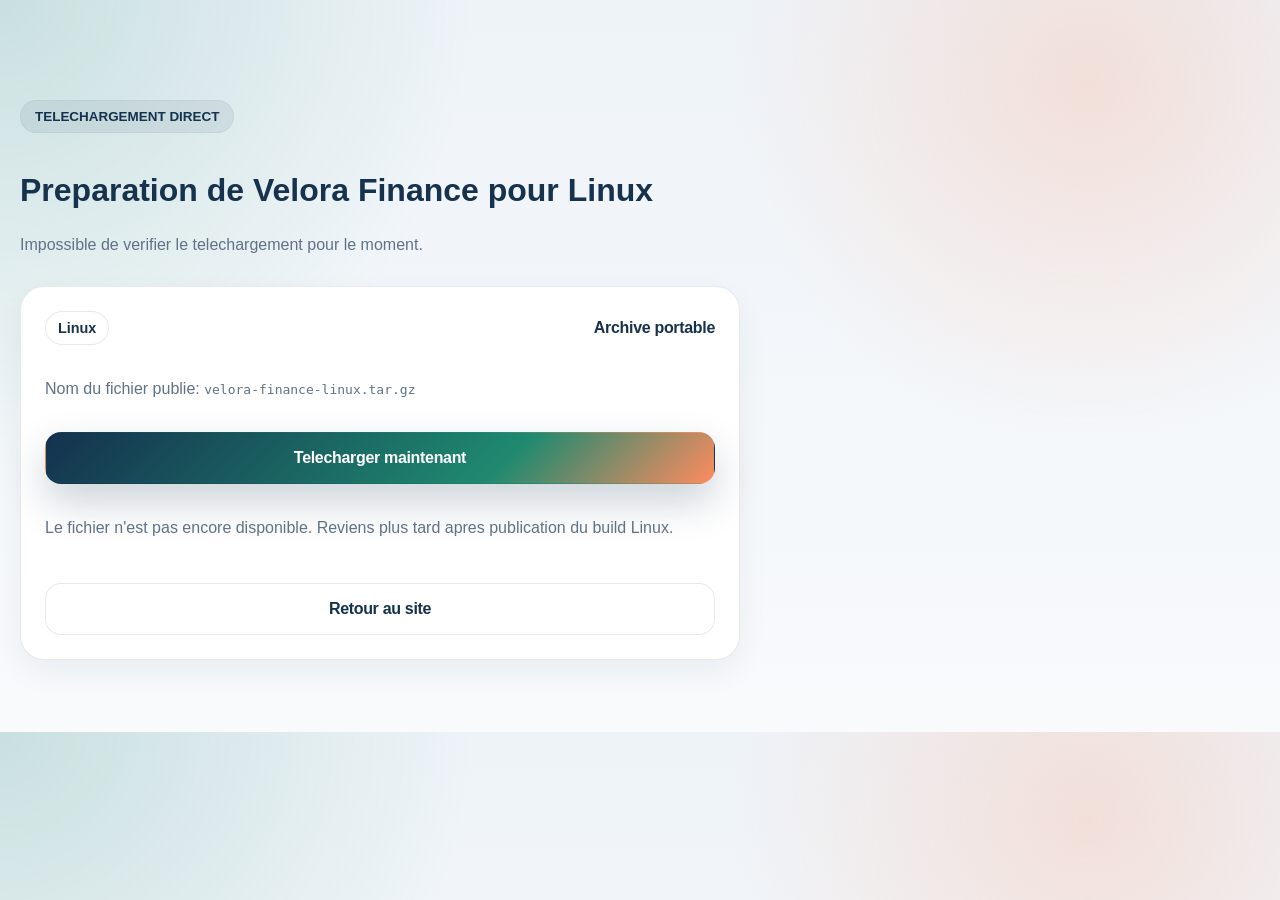
==== website/telecharger/linux.html @ 0680df42 "feat: initial Velora Finance release" ====
<!DOCTYPE html>
<html lang="fr">
<head>
    <meta charset="UTF-8">
    <meta name="viewport" content="width=device-width, initial-scale=1.0">
    <title>Telechargement Linux | Velora Finance</title>
    <link rel="icon" type="image/svg+xml" href="../logo.svg">
    <link rel="stylesheet" href="../styles.css">
</head>
<body>
    <div class="page-shell">
        <main class="section" data-download-platform="linux">
            <div class="section-head">
                <span class="eyebrow">Telechargement direct</span>
                <h1>Preparation de Velora Finance pour Linux</h1>
                <p data-download-status>Verification du binaire Linux en cours...</p>
            </div>
            <div class="download-card" style="max-width: 720px; margin-top: 28px;">
                <div class="download-top">
                    <span class="os-pill">Linux</span>
                    <strong>Archive portable</strong>
                </div>
                <p>Nom du fichier publie: <code data-download-filename>velora-finance-linux.tar.gz</code></p>
                <a class="button button-primary" href="/" data-download-link hidden>Telecharger maintenant</a>
                <p data-download-waiting hidden>Le fichier n'est pas encore disponible. Reviens plus tard apres publication du build Linux.</p>
                <a class="button button-secondary" href="../index.html" style="margin-top: 12px;">Retour au site</a>
            </div>
        </main>
    </div>
    <script src="../download.js"></script>
</body>
</html>
---- website/styles.css ----
:root {
    --navy: #14314e;
    --navy-deep: #0d2237;
    --teal: #1f8a70;
    --coral: #ff8b5e;
    --gold: #f2c572;
    --paper: #f4f6fa;
    --surface: #ffffff;
    --surface-soft: rgba(255, 255, 255, 0.7);
    --text: #17324d;
    --muted: #607287;
    --border: rgba(20, 49, 78, 0.1);
    --shadow: 0 28px 80px rgba(13, 34, 55, 0.12);
}

* {
    box-sizing: border-box;
}

html {
    scroll-behavior: smooth;
}

body {
    margin: 0;
    background:
        radial-gradient(circle at top left, rgba(31, 138, 112, 0.18), transparent 32%),
        radial-gradient(circle at 85% 12%, rgba(255, 139, 94, 0.2), transparent 28%),
        linear-gradient(180deg, #eef3f8 0%, #f8fafc 100%);
    color: var(--text);
    font-family: "Manrope", "Segoe UI", sans-serif;
}

a {
    color: inherit;
    text-decoration: none;
}

.page-shell {
    width: min(1240px, calc(100% - 40px));
    margin: 0 auto;
    padding: 20px 0 72px;
}

.site-header {
    display: flex;
    align-items: center;
    justify-content: space-between;
    gap: 24px;
    padding: 16px 0 24px;
}

.brand {
    display: inline-flex;
    align-items: center;
    gap: 14px;
}

.brand strong,
.brand span,
.site-nav a,
.hero-copy h1,
.section-head h2,
.feature-card h3,
.download-top strong,
.faq-list h3,
.check-list li,
.hero-badges span,
.button {
    letter-spacing: -0.02em;
}

.brand strong {
    display: block;
    font-family: "Space Grotesk", sans-serif;
    font-size: 1.05rem;
}

.brand span {
    display: block;
    color: var(--muted);
    font-size: 0.92rem;
}

.brand-mark {
    width: 50px;
    height: 50px;
    border-radius: 16px;
    box-shadow: 0 16px 30px rgba(31, 138, 112, 0.2);
}

.site-nav {
    display: flex;
    gap: 20px;
    flex-wrap: wrap;
}

.site-nav a {
    color: var(--muted);
    font-weight: 700;
    font-size: 0.96rem;
}

.hero {
    display: grid;
    grid-template-columns: 1.05fr 0.95fr;
    gap: 28px;
    align-items: center;
    padding: 24px 0 40px;
}

.eyebrow {
    display: inline-flex;
    align-items: center;
    gap: 8px;
    margin-bottom: 18px;
    padding: 8px 14px;
    background: rgba(20, 49, 78, 0.08);
    border: 1px solid rgba(20, 49, 78, 0.05);
    border-radius: 999px;
    color: var(--navy);
    font-size: 0.84rem;
    font-weight: 800;
    text-transform: uppercase;
}

.hero-copy h1 {
    max-width: 12ch;
    margin: 0;
    font-family: "Space Grotesk", sans-serif;
    font-size: clamp(2.7rem, 5vw, 4.8rem);
    line-height: 0.95;
}

.hero-text,
.section-head p,
.feature-card p,
.download-card p,
.faq-list p,
.section-highlight p {
    color: var(--muted);
    line-height: 1.7;
}

.hero-text {
    max-width: 56ch;
    margin: 20px 0 0;
    font-size: 1.05rem;
}

.hero-actions {
    display: flex;
    gap: 14px;
    flex-wrap: wrap;
    margin-top: 28px;
}

.button {
    display: inline-flex;
    align-items: center;
    justify-content: center;
    min-height: 52px;
    padding: 0 22px;
    border-radius: 16px;
    border: 1px solid transparent;
    font-weight: 800;
    transition: transform 160ms ease, box-shadow 160ms ease, background 160ms ease;
}

.button:hover {
    transform: translateY(-1px);
}

.button-primary {
    background: linear-gradient(135deg, var(--navy) 0%, var(--teal) 68%, var(--coral) 100%);
    color: #ffffff;
    box-shadow: 0 18px 40px rgba(20, 49, 78, 0.22);
}

.button-secondary {
    background: rgba(255, 255, 255, 0.82);
    border-color: var(--border);
    color: var(--navy);
}

.hero-badges {
    display: flex;
    gap: 10px;
    flex-wrap: wrap;
    margin-top: 24px;
}

.hero-badges span,
.os-pill {
    display: inline-flex;
    align-items: center;
    min-height: 34px;
    padding: 0 12px;
    border-radius: 999px;
    background: rgba(255, 255, 255, 0.8);
    border: 1px solid var(--border);
    font-size: 0.9rem;
    font-weight: 700;
}

.hero-preview {
    position: relative;
}

.hero-preview::before,
.hero-preview::after {
    content: "";
    position: absolute;
    inset: auto;
    border-radius: 999px;
    filter: blur(10px);
}

.hero-preview::before {
    width: 180px;
    height: 180px;
    right: 22px;
    top: -20px;
    background: rgba(255, 139, 94, 0.24);
}

.hero-preview::after {
    width: 220px;
    height: 220px;
    left: -20px;
    bottom: -18px;
    background: rgba(31, 138, 112, 0.16);
}

.preview-window {
    position: relative;
    overflow: hidden;
    background: rgba(255, 255, 255, 0.82);
    border: 1px solid rgba(255, 255, 255, 0.9);
    border-radius: 28px;
    box-shadow: var(--shadow);
    backdrop-filter: blur(14px);
}

.preview-topbar {
    display: flex;
    gap: 8px;
    padding: 14px 18px;
    border-bottom: 1px solid rgba(20, 49, 78, 0.08);
}

.preview-topbar span {
    width: 11px;
    height: 11px;
    border-radius: 50%;
    background: rgba(20, 49, 78, 0.18);
}

.preview-content {
    display: grid;
    grid-template-columns: 84px 1fr;
    min-height: 540px;
}

.preview-sidebar {
    display: flex;
    flex-direction: column;
    align-items: center;
    gap: 14px;
    padding: 20px 0;
    background: linear-gradient(180deg, rgba(20, 49, 78, 0.96), rgba(13, 34, 55, 0.98));
}

.preview-logo {
    display: grid;
    place-items: center;
    width: 48px;
    height: 48px;
    border-radius: 16px;
    background: linear-gradient(135deg, var(--teal), var(--coral));
    color: #ffffff;
    font-family: "Space Grotesk", sans-serif;
    font-size: 1.4rem;
    font-weight: 700;
}

.preview-nav-item {
    width: 46px;
    height: 10px;
    border-radius: 999px;
    background: rgba(255, 255, 255, 0.18);
}

.preview-nav-item.active {
    background: var(--gold);
}

.preview-main {
    padding: 22px;
    background:
        linear-gradient(180deg, rgba(255, 255, 255, 0.68), rgba(255, 255, 255, 0.98)),
        linear-gradient(135deg, rgba(31, 138, 112, 0.08), rgba(255, 139, 94, 0.08));
}

.preview-grid {
    display: grid;
    grid-template-columns: repeat(3, minmax(0, 1fr));
    gap: 14px;
}

.preview-card,
.preview-chart,
.mini-panel,
.feature-card,
.download-card,
.highlight-panel,
.faq-list article {
    border: 1px solid var(--border);
    border-radius: 24px;
    background: var(--surface);
    box-shadow: 0 12px 30px rgba(20, 49, 78, 0.06);
}

.preview-card {
    padding: 16px;
}

.preview-card span,
.chart-header small,
.mini-panel span,
.download-card small {
    color: var(--muted);
}

.preview-card strong {
    display: block;
    margin: 10px 0 4px;
    font-size: 1.22rem;
}

.preview-chart {
    margin-top: 16px;
    padding: 16px;
}

.chart-header {
    display: flex;
    justify-content: space-between;
    gap: 12px;
    font-weight: 800;
}

.chart-lines {
    position: relative;
    height: 150px;
    margin-top: 18px;
    border-radius: 18px;
    background:
        linear-gradient(180deg, rgba(20, 49, 78, 0.02) 0%, rgba(20, 49, 78, 0) 100%),
        repeating-linear-gradient(
            to top,
            rgba(20, 49, 78, 0.06) 0,
            rgba(20, 49, 78, 0.06) 1px,
            transparent 1px,
            transparent 36px
        );
}

.chart-lines .line {
    position: absolute;
    inset: 24px 18px 24px 18px;
    background-repeat: no-repeat;
    background-position: center;
    background-size: 100% 100%;
}

.chart-lines .line.teal {
    background-image: url("data:image/svg+xml,%3Csvg xmlns='http://www.w3.org/2000/svg' viewBox='0 0 100 40'%3E%3Cpath d='M0 32 C12 30, 18 12, 32 16 S56 34, 70 20 S86 8, 100 6' fill='none' stroke='%231f8a70' stroke-width='3' stroke-linecap='round'/%3E%3C/svg%3E");
}

.chart-lines .line.coral {
    background-image: url("data:image/svg+xml,%3Csvg xmlns='http://www.w3.org/2000/svg' viewBox='0 0 100 40'%3E%3Cpath d='M0 28 C14 16, 22 10, 35 18 S58 34, 76 26 S90 22, 100 14' fill='none' stroke='%23ff8b5e' stroke-width='3' stroke-linecap='round'/%3E%3C/svg%3E");
}

.preview-lists {
    display: grid;
    grid-template-columns: repeat(2, minmax(0, 1fr));
    gap: 14px;
    margin-top: 16px;
}

.mini-panel {
    padding: 16px;
}

.mini-bars {
    display: flex;
    flex-direction: column;
    gap: 12px;
    margin-top: 16px;
}

.mini-bars i {
    display: block;
    height: 12px;
    border-radius: 999px;
}

.teal-bars i:nth-child(1) { width: 88%; background: rgba(31, 138, 112, 0.92); }
.teal-bars i:nth-child(2) { width: 60%; background: rgba(31, 138, 112, 0.64); }
.teal-bars i:nth-child(3) { width: 40%; background: rgba(31, 138, 112, 0.42); }
.coral-bars i:nth-child(1) { width: 74%; background: rgba(255, 139, 94, 0.92); }
.coral-bars i:nth-child(2) { width: 54%; background: rgba(255, 139, 94, 0.62); }
.coral-bars i:nth-child(3) { width: 32%; background: rgba(255, 139, 94, 0.4); }

.trust-strip {
    margin: 6px 0 8px;
    padding: 0 2px;
}

.trust-strip p {
    margin: 0;
    color: var(--muted);
    font-weight: 700;
}

.section {
    padding: 80px 0 0;
}

.section-head {
    max-width: 760px;
}

.section-head h2 {
    margin: 0;
    font-family: "Space Grotesk", sans-serif;
    font-size: clamp(2rem, 4vw, 3rem);
    line-height: 1;
}

.section-head p {
    margin-top: 16px;
}

.features-grid,
.download-grid,
.faq-list {
    display: grid;
    gap: 18px;
    margin-top: 30px;
}

.features-grid {
    grid-template-columns: repeat(3, minmax(0, 1fr));
}

.feature-card {
    padding: 24px;
}

.feature-card h3,
.faq-list h3 {
    margin-top: 0;
    margin-bottom: 12px;
    font-family: "Space Grotesk", sans-serif;
    font-size: 1.24rem;
}

.section-highlight {
    position: relative;
}

.split-layout {
    display: grid;
    grid-template-columns: 1fr 0.92fr;
    gap: 24px;
    align-items: stretch;
}

.highlight-panel {
    padding: 28px;
    background: linear-gradient(160deg, rgba(20, 49, 78, 0.98), rgba(13, 34, 55, 0.98));
    color: #ffffff;
}

.check-list {
    margin: 0;
    padding: 0;
    list-style: none;
    display: grid;
    gap: 14px;
}

.check-list li {
    position: relative;
    padding-left: 22px;
    line-height: 1.6;
}

.check-list li::before {
    content: "";
    position: absolute;
    left: 0;
    top: 10px;
    width: 10px;
    height: 10px;
    border-radius: 50%;
    background: var(--gold);
}

.download-grid {
    grid-template-columns: repeat(3, minmax(0, 1fr));
}

.download-card {
    display: flex;
    flex-direction: column;
    gap: 14px;
    padding: 24px;
}

.download-card.recommended {
    position: relative;
    background:
        linear-gradient(180deg, rgba(31, 138, 112, 0.08), rgba(255, 255, 255, 1) 48%),
        var(--surface);
}

.download-card.recommended::before {
    content: "Recommande";
    position: absolute;
    top: 18px;
    right: 18px;
    padding: 7px 12px;
    border-radius: 999px;
    background: rgba(31, 138, 112, 0.12);
    color: var(--teal);
    font-size: 0.78rem;
    font-weight: 800;
    text-transform: uppercase;
}

.download-card.is-active {
    outline: 2px solid rgba(31, 138, 112, 0.35);
    transform: translateY(-2px);
}

.download-top {
    display: flex;
    justify-content: space-between;
    align-items: center;
    gap: 12px;
}

.faq-list {
    grid-template-columns: repeat(3, minmax(0, 1fr));
}

.faq-list article {
    padding: 24px;
}

@media (max-width: 1120px) {
    .hero,
    .split-layout,
    .features-grid,
    .download-grid,
    .faq-list {
        grid-template-columns: 1fr;
    }

    .preview-content {
        grid-template-columns: 64px 1fr;
    }
}

@media (max-width: 760px) {
    .page-shell {
        width: min(100% - 28px, 1240px);
    }

    .site-header {
        flex-direction: column;
        align-items: flex-start;
    }

    .hero-copy h1 {
        max-width: 100%;
    }

    .preview-grid,
    .preview-lists {
        grid-template-columns: 1fr;
    }

    .button {
        width: 100%;
    }

    .hero-actions {
        flex-direction: column;
    }
}
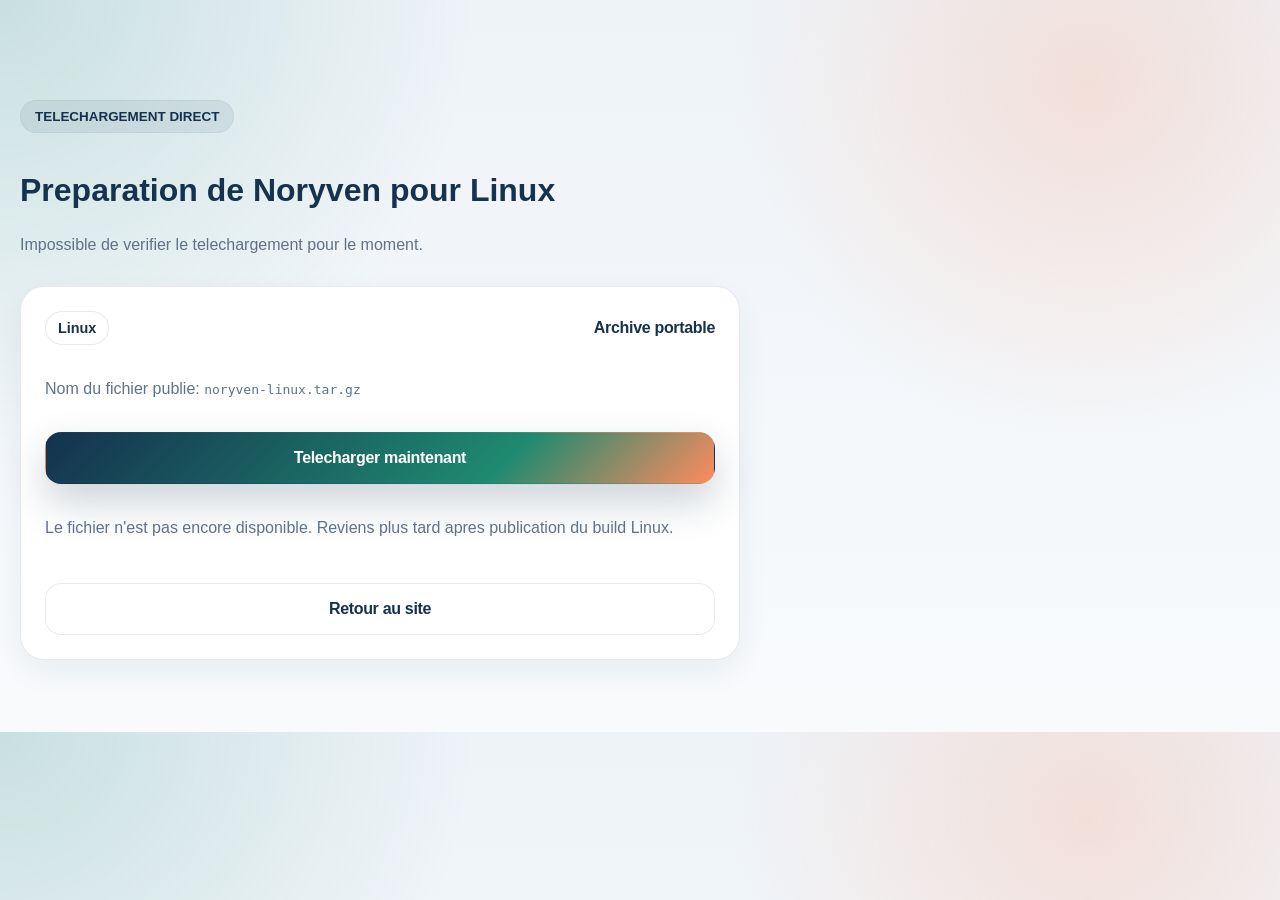
==== commit de3faa16: "ui: improve buttons, logo and interface polish" ====
--- a/website/telecharger/linux.html
+++ b/website/telecharger/linux.html
@@ -3,8 +3,8 @@
 <head>
     <meta charset="UTF-8">
     <meta name="viewport" content="width=device-width, initial-scale=1.0">
-    <title>Telechargement Linux | Velora Finance</title>
-    <link rel="icon" type="image/svg+xml" href="../logo.svg">
+    <title>Telechargement Linux | Noryven</title>
+    <link rel="icon" href="../favicon.ico">
     <link rel="stylesheet" href="../styles.css">
 </head>
 <body>
@@ -12,7 +12,7 @@
         <main class="section" data-download-platform="linux">
             <div class="section-head">
                 <span class="eyebrow">Telechargement direct</span>
-                <h1>Preparation de Velora Finance pour Linux</h1>
+                <h1>Preparation de Noryven pour Linux</h1>
                 <p data-download-status>Verification du binaire Linux en cours...</p>
             </div>
             <div class="download-card" style="max-width: 720px; margin-top: 28px;">
@@ -20,7 +20,7 @@
                     <span class="os-pill">Linux</span>
                     <strong>Archive portable</strong>
                 </div>
-                <p>Nom du fichier publie: <code data-download-filename>velora-finance-linux.tar.gz</code></p>
+                <p>Nom du fichier publie: <code data-download-filename>noryven-linux.tar.gz</code></p>
                 <a class="button button-primary" href="/" data-download-link hidden>Telecharger maintenant</a>
                 <p data-download-waiting hidden>Le fichier n'est pas encore disponible. Reviens plus tard apres publication du build Linux.</p>
                 <a class="button button-secondary" href="../index.html" style="margin-top: 12px;">Retour au site</a>
@@ -30,4 +30,3 @@
     <script src="../download.js"></script>
 </body>
 </html>
-
--- a/website/styles.css
+++ b/website/styles.css
@@ -272,16 +272,10 @@
 }
 
 .preview-logo {
-    display: grid;
-    place-items: center;
     width: 48px;
     height: 48px;
-    border-radius: 16px;
-    background: linear-gradient(135deg, var(--teal), var(--coral));
-    color: #ffffff;
-    font-family: "Space Grotesk", sans-serif;
-    font-size: 1.4rem;
-    font-weight: 700;
+    object-fit: contain;
+    filter: drop-shadow(0 10px 18px rgba(15, 23, 42, 0.28));
 }
 
 .preview-nav-item {
@@ -602,4 +596,3 @@
         flex-direction: column;
     }
 }
-
